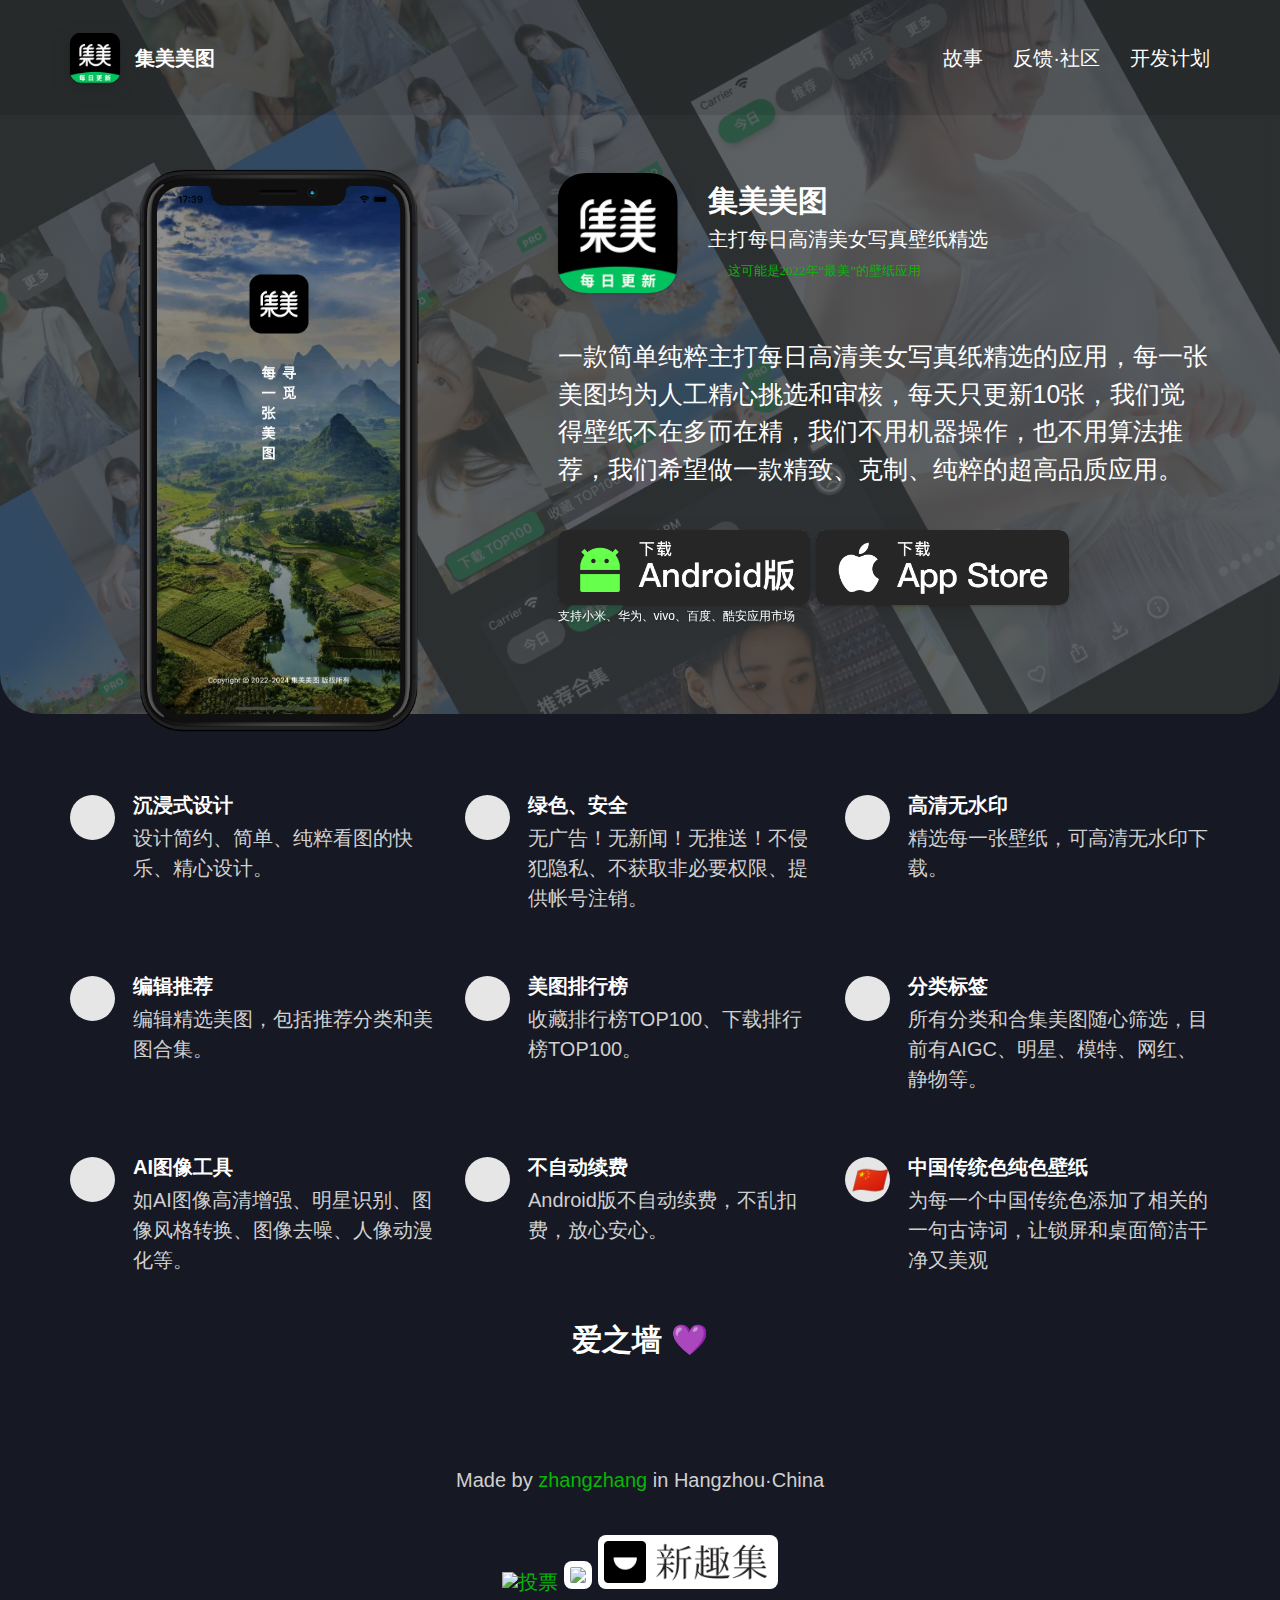
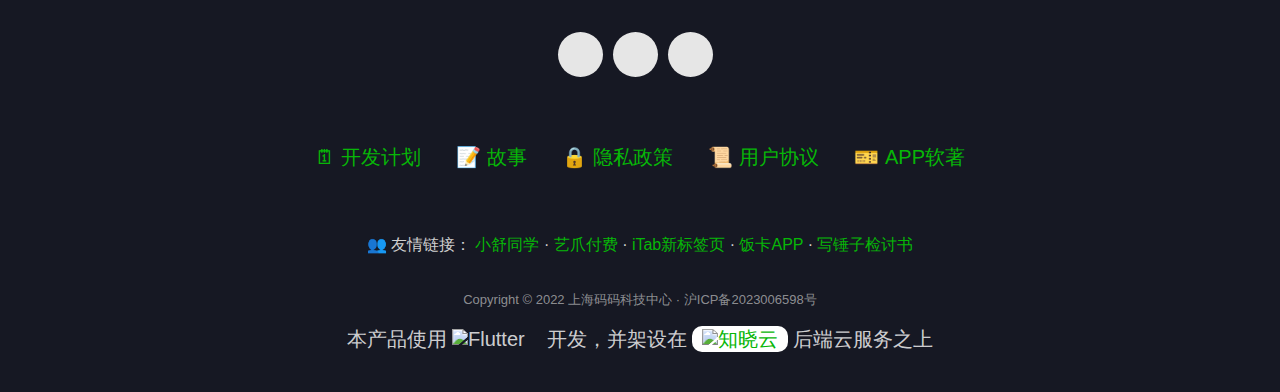
==== index.html @ 965b8135 "bugfix" ====
<!DOCTYPE html>
<!-- saved from url=(0055)https://emilbaehr.github.io/automatic-app-landing-page/ -->
<html
  lang="en-us"
  style="position: initial; margin-top: -20px"
>
  <head>
    <meta
      http-equiv="Content-Type"
      content="text/html; charset=UTF-8"
    />

    <meta http-equiv="x-ua-compatible" content="ie=edge" />
    <meta
      name="viewport"
      content="width=device-width, initial-scale=1.0"
    />
    <!--<base target="_blank">-->
    <base href="." target="_blank" />

    <title class="pageTitle">
      集美美图-每日高清美女写真壁纸精选
    </title>
    <meta
      name="description"
      content="一款简单纯粹的明星美女模特网红写真壁纸精选APP"
    />
    <meta
      name="keyword"
      content="明星，美女，模特，网红，写真，壁纸，美化，摄影，渣男壁纸，清纯美女，帅哥，短发美女，性感，美女桌面，养眼壁纸，足球宝贝"
    />
    <!-- 开放图谱协议 -->
    <meta
      property="og:title"
      content="集美美图-每日高清美女写真壁纸精选"
    />
    <meta
      property="og:description"
      content="一款简单纯粹的明星美女模特网红写真壁纸精选APP"
    />
    <meta property="og:type" content="website" />
    <meta
      property="og:url"
      content="https://jmmt.mmkj.tech"
    />
    <meta
      property="og:image"
      content="https://jmmt.mmkj.tech/files/og_image.png"
    />
    <meta property="og:image:width" content="1920" />
    <meta property="og:image:height" content="1080" />

    <link
      rel="shortcut icon"
      href="./files/512x512bb.png"
    />

    <!-- Smart App Banner -->

    <meta
      name="apple-itunes-app"
      content="app-id=1592148389"
    />

    <link rel="stylesheet" href="./files/main.css" />
    <link
      rel="stylesheet"
      href="//at.alicdn.com/t/font_3396777_35lb9rjs5zj.css"
    />
    <style type="text/css">
      .iconfont-wrapper {
        display: flex;
        align-items: center;
        justify-content: center;
        width: 45px;
        height: 45px;
        border-radius: 50%;
        background-color: #e6e6e6;
      }

      .iconfont-wrapper > i {
        color: #038b03;
        /* color: #1d63ea; */
        font-size: 28px;
      }

      .footerIcons > a {
        margin-right: 10px;
      }

      #feedback {
        color: rgba(255, 255, 255, 0.6);
        cursor: pointer;
      }

      #feedback:hover {
        color: rgba(255, 255, 255, 1);
      }

      .vote {
        display: flex;
        justify-content: space-between;
        align-items: center;
        background: rgba(255, 255, 255, 1);
        font-size: 14px;
        max-width: 250px;
        padding: 5px 10px;
        border-radius: 8px;
      }

      .vote-left {
        display: flex;
        justify-content: start;
        align-items: center;
      }

      .vote .name-tip {
        font-size: 12px;
        line-height: 18px;
        color: rgba(0, 0, 0, 0.6);
      }

      .vote .name-title {
        font-size: 16px;
        line-height: 20px;
        font-weight: 500;
      }

      .vote .img {
        width: 50px;
      }
    </style>
    <!-- <link
      rel="stylesheet"
      href="//cdn.jsdelivr.net/npm/alertifyjs@1.13.1/build/css/alertify.min.css" -->
    />
    <!-- Default theme -->
    <!-- <link
      rel="stylesheet"
      href="//cdn.jsdelivr.net/npm/alertifyjs@1.13.1/build/css/themes/default.min.css"
    /> -->
    <!-- 百度统计代码 -->
    <script>
      var _hmt = _hmt || [];
      (function () {
        var hm = document.createElement("script");
        hm.src =
          "https://hm.baidu.com/hm.js?7a198138ece4296e59ed5299c695a5b3";
        var s = document.getElementsByTagName("script")[0];
        s.parentNode.insertBefore(hm, s);
      })();
    </script>
  </head>

  <body>
    <div class="imageWrapper">
      <div class="headerBackground">
        <div class="container">
          <header>
            <div class="logo">
              <div class="appIconShadow">
                <svg width="0" height="0">
                  <defs>
                    <clippath id="shape">
                      <path
                        id="shape"
                        class="cls-1"
                        d="M6181.23,233.709v-1.792c0-.5-0.02-1-0.02-1.523a24.257,24.257,0,0,0-.28-3.3,11.207,11.207,0,0,0-1.04-3.132,10.683,10.683,0,0,0-1.95-2.679,10.384,10.384,0,0,0-2.68-1.943,10.806,10.806,0,0,0-3.13-1.038,19.588,19.588,0,0,0-3.3-.285c-0.5-.017-1-0.017-1.52-0.017h-22.39c-0.51,0-1.01.017-1.53,0.017a24.041,24.041,0,0,0-3.3.285,11.009,11.009,0,0,0-3.13,1.038,10.491,10.491,0,0,0-4.62,4.622,10.893,10.893,0,0,0-1.04,3.132,19.2,19.2,0,0,0-.28,3.3c-0.02.5-.02,1-0.02,1.523v22.392c0,0.5.02,1,.02,1.524a24.257,24.257,0,0,0,.28,3.3,10.9,10.9,0,0,0,1.04,3.132,10.491,10.491,0,0,0,4.62,4.622,11.04,11.04,0,0,0,3.13,1.038,19.891,19.891,0,0,0,3.3.285c0.51,0.017,1.01.017,1.53,0.017h22.39c0.5,0,1-.017,1.52-0.017a24.221,24.221,0,0,0,3.3-.285,10.836,10.836,0,0,0,3.13-1.038,10.408,10.408,0,0,0,2.68-1.943,10.683,10.683,0,0,0,1.95-2.679,11.217,11.217,0,0,0,1.04-3.132,20.257,20.257,0,0,0,.28-3.3c0.02-.5.02-1,0.02-1.524v-20.6h0Z"
                        transform="translate(-6131 -218)"
                      ></path>
                    </clippath>
                  </defs>
                </svg>

                <img
                  class="headerIcon"
                  src="./files/512x512bb.png"
                />

                <div class="divider"></div>
              </div>
              <p class="headerName">集美美图</p>
            </div>
            <nav class="scroll">
              <ul>
                <li>
                  <a
                    href="https://www.wolai.com/E2TKXAyDxKamSPbpUEW4C"
                    target="_blank"
                    >故事</a
                  >
                </li>

                <!-- <li id="feedback">
                  <span>反馈建议</span>
                </li> -->

                <li>
                  <a
                    href="https://support.qq.com/products/365057/"
                    target="_blank"
                    >反馈·社区</a
                  >
                </li>

                <li>
                  <a
                    href="https://vika.cn/share/shrT06b8JymT8nJp3XGlp/dst6F9LZKCn6ubfY0Y/viwkX1qtLJENU"
                    target="_blank"
                    >开发计划</a
                  >
                </li>
              </ul>
            </nav>
          </header>
          <div class="iphonePreview">
            <svg
              version="1.1"
              xmlns="http://www.w3.org/2000/svg"
              xmlns:xlink="http://www.w3.org/1999/xlink"
              viewBox="0 0 0 0"
              style="position: absolute"
            >
              <clippath
                id="screenMask"
                clipPathUnits="objectBoundingBox"
                transform="scale(0.00257, 0.00119)"
              >
                <path
                  d="M6490.24,1234.36H6216.28c-2.57,0-10.55-.07-12.07-0.07a87.524,87.524,0,0,1-12-1.03,40.051,40.051,0,0,1-11.4-3.79,38.315,38.315,0,0,1-16.82-16.84,39.948,39.948,0,0,1-3.78-11.42,72.257,72.257,0,0,1-1.04-12.02c-0.06-1.83-.06-5.56-0.06-5.56V452.125h0s0.06-11.391.06-12.086a87.9,87.9,0,0,1,1.04-12.025,39.843,39.843,0,0,1,3.78-11.413,38.283,38.283,0,0,1,16.82-16.847,39.762,39.762,0,0,1,11.4-3.785,71.909,71.909,0,0,1,12-1.037c16.99-.567,36.32-0.061,34.51-0.061,5.02,0,6.5,3.439,6.63,6.962a35.611,35.611,0,0,0,1.2,8.156,21.326,21.326,0,0,0,19.18,15.592c2.28,0.192,6.78.355,6.78,0.355H6433.7s4.5-.059,6.79-0.251a21.348,21.348,0,0,0,19.18-15.591,35.582,35.582,0,0,0,1.19-8.154c0.13-3.523,1.61-6.962,6.64-6.962-1.81,0,17.52-.5,34.5.061a71.923,71.923,0,0,1,12.01,1.038,39.832,39.832,0,0,1,11.4,3.784,38.283,38.283,0,0,1,16.82,16.844,40.153,40.153,0,0,1,3.78,11.413,87.844,87.844,0,0,1,1.03,12.023c0,0.695.06,12.084,0.06,12.084h0V1183.64s0,3.72-.06,5.55a72.366,72.366,0,0,1-1.03,12.03,40.2,40.2,0,0,1-3.78,11.41,38.315,38.315,0,0,1-16.82,16.84,40.155,40.155,0,0,1-11.4,3.79,87.669,87.669,0,0,1-12.01,1.03c-1.52,0-9.5.07-12.07,0.07"
                  transform="translate(-6159.12 -394.656)"
                ></path>
              </clippath>
            </svg>

            <div class="videoContainer hidden">
              <video
                class="screenvideo"
                autoplay="autoplay"
                controls="controls"
              ></video>
            </div>

            <img
              class="iphoneScreen"
              src="./files/yourscreenshot0.png"
              alt=""
            />

            <!-- <script src="./files/jquery.min.js"></script> -->
            <script>
              var node =
                document.querySelector(".iphoneScreen");
              var index = 0;
              (function () {
                // node.setAttribute(
                //   "src",
                //   "./files/yourscreenshot0.png"
                // );
                setInterval(function () {
                  if (index == 7) {
                    index = 0;
                  } else {
                    index++;
                  }
                  node.setAttribute(
                    "src",
                    "./files/yourscreenshot" +
                      index +
                      ".png"
                  );
                }, 2500);
              })();
            </script>
          </div>
          <div class="appInfo">
            <div class="appIconShadow">
              <svg width="0" height="0">
                <defs>
                  <clippath id="shape120">
                    <path
                      id="shape"
                      class="cls-1"
                      d="M6821,495.533v-4.281c0-1.2-.04-2.4-0.04-3.642a57.7,57.7,0,0,0-.68-7.882,26.144,26.144,0,0,0-2.48-7.483,25.115,25.115,0,0,0-11.04-11.044,26.118,26.118,0,0,0-7.49-2.481,47.28,47.28,0,0,0-7.88-.68c-1.2-.04-2.4-0.04-3.64-0.04h-53.5c-1.2,0-2.4.04-3.64,0.04a57.813,57.813,0,0,0-7.88.68,26.323,26.323,0,0,0-7.49,2.481,25.115,25.115,0,0,0-11.04,11.044,26.144,26.144,0,0,0-2.48,7.483,47.313,47.313,0,0,0-.68,7.882c-0.04,1.2-.04,2.4-0.04,3.642v53.5c0,1.2.04,2.4,0.04,3.641a57.7,57.7,0,0,0,.68,7.883,26.137,26.137,0,0,0,2.48,7.482,25.115,25.115,0,0,0,11.04,11.044,26.261,26.261,0,0,0,7.49,2.481,47.28,47.28,0,0,0,7.88.68c1.2,0.04,2.4.04,3.64,0.04h53.5c1.2,0,2.4-.04,3.64-0.04a57.654,57.654,0,0,0,7.88-.68,26.057,26.057,0,0,0,7.49-2.481,25.115,25.115,0,0,0,11.04-11.044,26.137,26.137,0,0,0,2.48-7.482,47.316,47.316,0,0,0,.68-7.883c0.04-1.2.04-2.4,0.04-3.641V495.533h0Z"
                      transform="translate(-6701 -458)"
                      filter="url(#f1)"
                    ></path>
                  </clippath>
                </defs>
              </svg>
              <img
                class="appIconLarge"
                src="./files/512x512bb.png"
              />
            </div>
            <div class="appNamePriceContainer">
              <h1 class="appName">集美美图</h1>
              <h2 class="appPrice">
                主打每日高清美女写真壁纸精选
              </h2>
              <h3
                class="appPrice"
                style="
                  font-size: 1.3rem;
                  font-family: initial;
                  font-weight: 500;
                  background-image: url(https://static.zhihu.com/heifetz/assets/apple-touch-icon-60.8f6c52aa.png);
                  background-repeat: no-repeat;
                  background-size: contain;
                  padding-left: 2rem;
                  line-height: 18px;
                "
              >
                <a
                  href="https://zhuanlan.zhihu.com/p/563071136"
                  target="_blank"
                  >这可能是2022年“最美”的壁纸应用</a
                >
              </h3>
            </div>
            <div class="appDescriptionContainer">
              <p class="appDescription">
                一款简单纯粹主打每日高清美女写真纸精选的应用，每一张美图均为人工精心挑选和审核，每天只更新10张，我们觉得壁纸不在多而在精，我们不用机器操作，也不用算法推荐，我们希望做一款精致、克制、纯粹的超高品质应用。
              </p>
            </div>
            <div class="downloadButtonsContainer">
              <a
                class="appStoreLink"
                href="https://www.pgyer.com/jimei-android"
                ><img
                  class="appStore"
                  src="./files/android.png"
              /></a>

              <a
                class="appStoreLink"
                href="https://apps.apple.com/cn/app/id1592148389"
                ><img
                  class="appStore"
                  src="./files/appstore.png"
              /></a>

              <div class="other-appstore-text">
                支持小米、华为、vivo、百度、酷安应用市场
              </div>

              <!-- <div class="vote">
                <div class="vote-left">
                  <img
                    class="img"
                    src="https://creatorsdaily.com/apple-icon-152x152.png"
                    alt="creatorsdaily.com"
                  />
                  <div class="name">
                    <div class="name-tip">
                      为『集美美图』投票
                    </div>
                    <div class="name-title">集美美图</div>
                  </div>
                </div>
                <div class="vote-right">89</div>
              </div> -->
            </div>
          </div>
          <div class="features">
            <div class="feature">
              <div>
                <span class="iconfont-wrapper">
                  <i class="iconfont icon-islider"></i>
                </span>
              </div>
              <div class="featureText">
                <h3>沉浸式设计</h3>
                <p>
                  设计简约、简单、纯粹看图的快乐、精心设计。
                </p>
              </div>
            </div>

            <div class="feature">
              <div>
                <span class="iconfont-wrapper">
                  <i class="iconfont icon-anquan"></i>
                </span>
              </div>
              <div class="featureText">
                <h3>绿色、安全</h3>
                <p>
                  无广告！无新闻！无推送！不侵犯隐私、不获取非必要权限、提供帐号注销。
                </p>
              </div>
            </div>

            <div class="feature">
              <div>
                <span class="iconfont-wrapper">
                  <i
                    class="iconfont icon-shouzhi"
                    style="font-size: 29px"
                  ></i>
                </span>
              </div>
              <div class="featureText">
                <h3>高清无水印</h3>
                <p>精选每一张壁纸，可高清无水印下载。</p>
              </div>
            </div>

            <div class="feature">
              <div>
                <span class="iconfont-wrapper">
                  <i class="iconfont icon-tuijian"></i>
                </span>
              </div>
              <div class="featureText">
                <h3>编辑推荐</h3>
                <p>
                  编辑精选美图，包括推荐分类和美图合集。
                </p>
              </div>
            </div>

            <div class="feature">
              <div>
                <span class="iconfont-wrapper">
                  <i
                    class="iconfont icon-paihangbang"
                    style="font-size: 20px"
                  ></i>
                </span>
              </div>
              <div class="featureText">
                <h3>美图排行榜</h3>
                <p>收藏排行榜TOP100、下载排行榜TOP100。</p>
              </div>
            </div>

            <div class="feature">
              <div>
                <span class="iconfont-wrapper">
                  <i class="iconfont icon-biaoqian"></i>
                </span>
              </div>
              <div class="featureText">
                <h3>分类标签</h3>
                <p>
                  所有分类和合集美图随心筛选，目前有AIGC、明星、模特、网红、静物等。
                </p>
              </div>
            </div>

            <div class="feature">
              <div>
                <span class="iconfont-wrapper">
                  <i
                    class="iconfont icon-tuxiangzengqiang"
                    style="font-size: 26px"
                  ></i>
                </span>
              </div>
              <div class="featureText">
                <h3>AI图像工具</h3>
                <p>
                  如AI图像高清增强、明星识别、图像风格转换、图像去噪、人像动漫化等。
                </p>
              </div>
            </div>

            <div class="feature">
              <div>
                <span class="iconfont-wrapper">
                  <i class="iconfont icon-anquan1"></i>
                </span>
              </div>
              <div class="featureText">
                <h3>不自动续费</h3>
                <p>
                  Android版不自动续费，不乱扣费，放心安心。
                </p>
              </div>
            </div>

            <div class="feature">
              <div>
                <span class="iconfont-wrapper">
                  <i style="font-size: 26px">🇨🇳</i>
                </span>
              </div>
              <div class="featureText">
                <h3>中国传统色纯色壁纸</h3>
                <p>
                  为每一个中国传统色添加了相关的一句古诗词，让锁屏和桌面简洁干净又美观
                </p>
              </div>
            </div>
          </div>

          <footer>
            <div style="text-align: center">
              <div
                style="
                  margin-top: 50px;
                  margin-bottom: 50px;
                "
              >
                <h2 style="color: white; font-size: 3rem">
                  爱之墙 💜
                </h2>
                <!-- <a href="https://senja.io/p/-/r/rC9guN" target="_blank" style="font-size: 14px;line-height: 20px;">🤝我要评价</a> -->
              </div>
              <div id="senjia-pc">
                <div
                  class="senja-frame-embed"
                  data-id="6d8f40df-a8c4-439a-912c-c93b745a7b1c"
                ></div>
                <script
                  defer
                  type="text/javascript"
                  src="https://widget.senja.io/embed/frame.js"
                ></script>
              </div>
            </div>

            <p class="footerText">
              Made by
              <a href="https://mo.run/zhangzhang/"
                >zhangzhang</a
              >
              in Hangzhou·China
            </p>

            <div
              class="vote-container"
              style="
                margin-bottom: 40px;
                text-align: center;
              "
            >
              <a
                href="https://creatorsdaily.com/61709ecb-11c3-4cb7-b9e3-298244ee6333"
                target="_blank"
                style="display: inline-block"
              >
                <img
                  alt="投票"
                  src="https://creatorsdaily.com/api/61709ecb-11c3-4cb7-b9e3-298244ee6333/vote.svg?theme=light"
                />
              </a>
              <a
                href="https://xquan.net/@zhangzhang/jmmt"
                target="_blank"
                style="display: inline-block"
              >
                <img
                  src="https://xquan.net/logo.png"
                  style="
                    width: 200px;
                    background: #fff;
                    padding: 6px;
                    border-radius: 8px;
                  "
                />
              </a>
              <a
                href="https://xinquji.com/posts/99792"
                target="_blank"
                style="display: inline-block"
              >
                <img
                  src="[data-uri]"
                  style="
                    width: 180px;
                    background: #fff;
                    border-radius: 8px;
                    padding: 6px;
                  "
                />
              </a>
            </div>

            <div class="footerIcons">
              <a href="https://weibo.com/u/1748672591">
                <span class="iconfont-wrapper">
                  <i
                    class="iconfont icon-weibo"
                    style="color: #e74545"
                  ></i>
                </span>
              </a>

              <a href="https://twitter.com/container202">
                <span class="fa-stack fa-1x">
                  <span class="iconfont-wrapper">
                    <i
                      class="iconfont icon-twitter"
                      style="color: rgb(29, 155, 240)"
                    ></i>
                  </span>
                </span>
              </a>

              <a href="mailto:dunizb@foxmail.com">
                <span class="fa-stack fa-1x">
                  <span class="iconfont-wrapper">
                    <i
                      class="iconfont icon-email"
                      style="color: #666"
                    ></i>
                  </span>
                </span>
              </a>
            </div>

            <div class="footerLinks">
              <!-- <a
                href="https://support.qq.com/product/365057"
                target="_blank"
                >💬 反馈建议·社区</a
              > -->
              <a
                href="https://vika.cn/share/shrT06b8JymT8nJp3XGlp/dst6F9LZKCn6ubfY0Y/viwkX1qtLJENU"
                target="_blank"
                >🗓 开发计划</a
              >
              <a
                href="https://www.wolai.com/E2TKXAyDxKamSPbpUEW4C"
                target="_blank"
                >📝 故事</a
              >
              <a href="PrivacyPolicy.html" target="_self"
                >🔒 隐私政策</a
              >
              <a href="UserAgreement.html" target="_self"
                >📜 用户协议</a
              >
              <a href="receipt.html" target="_self"
                >🎫 APP软著</a
              >
            </div>

            <div
              class="friendly-link"
              style="
                width: 100%;
                text-align: center;
                margin-bottom: 20px;
                font-size: 16px;
                color: #d0d0d0;
              "
            >
              <span>👥 友情链接：</span>
              <a
                href="https://xiaoshu.app"
                target="_blank"
                title="小舒同学使用你的收藏夹生成新标签页，让新标签页更加简单高效，也让收藏夹变得更好"
                >小舒同学</a
              >
              ·
              <a
                href="https://www.ezfuns.com/"
                target="_blank"
                title="为网站App提供会员、订阅、内购付费功能"
                >艺爪付费</a
              >
              ·
              <a
                href="https://itab.link/"
                target="_blank"
                title="一个让你不受广告干扰的个性化卡片式起始页插件"
                >iTab新标签页</a
              >
              ·
              <a
                href="https://fanka.fuhaojianshen.com/?from=jmmt"
                target="_blank"
                title="吃饭打卡，培养健康饮食习惯"
                >饭卡APP</a
              >
              ·
              <a
                href="http://app.egg404.com/?from=jmmt"
                target="_blank"
                title=""
                >写锤子检讨书</a
              >
            </div>
            <div
              style="
                width: 100%;
                text-align: center;
                margin-bottom: 20px;
                margin-top: 20px;
                font-size: 13px;
                color: #d0d0d0a6;
              "
            >
              Copyright © 2022 上海码码科技中心 ·
              <a
                href="https://beian.miit.gov.cn/"
                target="_blank"
                style="color: #d0d0d0a6"
                >沪ICP备2023006598号</a
              >
            </div>

            <div
              style="
                color: rgba(255, 255, 255, 0.799);
                display: flex;
                align-items: center;
                margin-bottom: 20px;
                flex-wrap: wrap;
              "
            >
              本产品使用
              <img
                src="https://files.flutter-io.cn/flutter-cn/landing/ec64036b4eacc9f3fd73.svg"
                alt="Flutter"
                style="
                  width: 100px;
                  padding: 0px 5px 0px 5px;
                "
              />
              开发，并架设在
              <a
                href="https://cloud.minapp.com/?ref=1oY7fIvTgZnh"
                target="_blank"
                style="
                  background: white;
                  padding: 3px 10px 3px 10px;
                  border-radius: 10px;
                  margin: 0 5px;
                "
              >
                <img
                  style="width: 100px"
                  src="https://mcache.ifanr.cn/static/hydrogen-landing-v2/dist/img/gradient_logo_zh.svg"
                  alt="知晓云"
                />
              </a>
              后端云服务之上
            </div>
          </footer>
        </div>
      </div>
    </div>
    <script src="//cdn.jsdelivr.net/npm/alertifyjs@1.13.1/build/alertify.min.js"></script>
    <script>
      window.onload = function () {
        alertify.defaults.theme.ok = "知道了";
        document.querySelector("#feedback").onclick =
          function () {
            alertify.alert(
              "反馈建议",
              "<img src='./wechat-qiye.jpeg' style='width: 100%;' /><div style='text-align:center;font-size: 16px;'>添加开发者微信，注明反馈建议</div>"
            );
          };
      };
    </script>
  </body>
</html>
---- files/main.css ----
html {
  font-size: 62.5%;
  font-family: -apple-system, BlinkMacSystemFont, "Segoe UI",
    Roboto, Helvetica, Arial, sans-serif,
    "Apple Color Emoji", "Segoe UI Emoji", "Segoe UI Symbol";
  line-height: 1;
}
body {
  font-size: 2rem;
  -webkit-font-smoothing: antialiased;
  -moz-osx-font-smoothing: grayscale;
  background-color: #161823;
}
.subPageBody {
  background-color: #fff;
}
h1 {
  font-size: 3rem;
}
h2 {
  font-size: 2rem;
}
h3 {
  font-size: 2rem;
}
a:link,
/* a:hover, */
a:visited,
a:active {
  color: #07b607;
  /* color: #1d63ea; */
  text-decoration: none;
}
a:hover {
  color: #05ff05;
}
*,
*::before,
*::after {
  -webkit-box-sizing: border-box;
  -moz-box-sizing: border-box;
  box-sizing: border-box;
  margin: 0;
  padding: 0;
}
.imageWrapper {
  height: 714px;
  background: linear-gradient(
      rgba(54, 59, 61, 0.8),
      rgba(54, 59, 61, 0.8)
    ),
    url("headerimage.jpeg");
  background-repeat: no-repeat;
  background-size: cover;
  background-position: top;
  border-radius: 0px 0px 40px 40px;
}
.headerBackground {
  height: 115px;
  background-color: rgba(0, 0, 0, 0.1);
}

.subPageHeaderBackground {
  background-color: #fff;
}
.container {
  display: grid;
  margin: auto;
  max-width: 1170px;
  padding-left: 15px;
  padding-right: 15px;
  grid-template-columns: repeat(12, 1fr);
  grid-template-rows: 115px 876px auto auto;
  grid-column-gap: 30px;
  grid-template-areas: "h h h h h h h h h h h h" "p p p p p i i i i i i i" "c c c c c c c c c c c c" "f f f f f f f f f f f f";
}
.subPageContainer {
  grid-template-rows: 115px auto auto auto;
  background-color: #fff;
}
.page {
  margin-top: 30px;
  margin-bottom: 70px;
  grid-column: 3/11;
}
header {
  grid-area: h;
  display: flex;
  margin-right: -15px;
}
.logo {
  display: flex;
  justify-content: flex-start;
  align-items: center;
  height: 115px;
  margin-right: 30px;
}
.logo > p {
  color: #fff;
  white-space: nowrap;
  display: flex;
  font-weight: bold;
  margin-left: 15px;
}
.headerIcon {
  width: 50px;
  height: 50px;
  -webkit-clip-path: url(#shape);
  clip-path: url(#shape);
}
.scroll {
  display: flex;
  width: 100%;
  align-items: center;
  justify-content: flex-end;
  height: 115px;
  white-space: nowrap;
  overflow-x: auto;
  overflow-y: hidden;
  -webkit-overflow-scrolling: touch;
  -ms-overflow-style: -ms-autohiding-scrollbar;
}
.scroll::-webkit-scrollbar {
  display: none;
}
nav > ul {
  color: #fff;
  display: flex;
  list-style-type: none;
}
nav > ul li {
  padding-left: 30px;
}
nav > ul li:first-child {
  padding-left: 0px;
  padding-left: 15px;
}
nav > ul li:last-child {
  padding-right: 15px;
}
nav > ul li a:link,
nav > ul li a:visited {
  text-decoration: none;
  color: rgba(255, 255, 255, 1);
}
nav > ul li a:hover,
nav > ul li a:active {
  text-decoration: none;
  color: #fff;
}
.subPageHeaderBackground .logo > p {
  color: #000;
}
.subPageHeaderBackground nav > ul li a:link,
.subPageHeaderBackground nav > ul li a:visited {
  color: rgba(0, 0, 0, 0.6);
}
.subPageHeaderBackground nav > ul li a:hover,
.subPageHeaderBackground nav > ul li a:active {
  color: #000;
}
.appInfo {
  grid-area: i;
  display: flex;
  flex-wrap: wrap;
  padding-top: 58px;
  align-content: flex-start;
}
.appIconShadow {
  display: flex;
  filter: drop-shadow(0px 5px 10px rgba(0, 0, 0, 0.1))
    drop-shadow(0px 1px 1px rgba(0, 0, 0, 0.2));
}
.appIconLarge {
  width: 120px;
  height: 120px;
  -webkit-clip-path: url(#shape120);
  clip-path: url(#shape120);
}
.appNamePriceContainer {
  display: flex;
  flex: 0 1 auto;
  flex-direction: column;
  align-items: start;
  justify-content: center;
  margin-left: 30px;
}
.appName {
  color: #fff;
}
.appPrice {
  color: #fff;
  font-weight: normal;
  margin-top: 13px;
}
.appDescriptionContainer {
  font-size: 2.5rem;
  font-weight: normal;
  width: 100%;
  align-items: flex-start;
  margin-top: 45px;
  flex: 0 1 auto;
  line-height: 1.5;
}
.appDescription {
  color: #fff;
}
.downloadButtonsContainer {
  display: inline-block;
  margin-top: 42px;
  filter: drop-shadow(0px 5px 10px rgba(0, 0, 0, 0.1))
    drop-shadow(0px 1px 1px rgba(0, 0, 0, 0.2));
}
.playStore {
  height: 75px;
  margin-right: 24px;
}
.other-appstore-text {
  color: #fff;
  font-size: 12px;
  line-height: 16px;
  text-align: left;
}

/* <= 大屏手机 */
@media only screen and (max-width: 528px) {
  .playStore {
    margin-right: 0px;
    margin-bottom: 24px;
  }
}

.appStore {
  height: 75px;
  border-radius: 10px;
}
.iphonePreview {
  grid-area: p;
  background-image: url("black.png");
  background-size: 400px auto;
  background-repeat: no-repeat;
  margin-top: -90px;
  transform: scale(0.7);
}
.iphoneScreen {
  width: 349px;
  -webkit-clip-path: url(#screenMask);
  clip-path: url(#screenMask);
  margin-left: 26px;
  margin-top: 23px;
}
.videoContainer {
  width: 349px;
  height: 755px;
  -webkit-clip-path: url(#screenMask);
  clip-path: url(#screenMask);
  margin-left: 26px;
  margin-top: 23px;
}
.videoContainer > video {
  width: 349px;
  height: 755px;
}

/* <=笔记本电脑 */
@media only screen and (max-width: 1070px) {
  .iphonePreview {
    background-size: 370px auto;
  }
  .iphoneScreen {
    width: 322px;
    margin-left: 24px;
    margin-top: 22px;
  }
  .videoContainer {
    width: 322px;
    height: 698px;
    margin-left: 24px;
    margin-top: 22px;
  }
  .videoContainer > video {
    width: 322px;
    height: 698px;
  }
}

.features {
  grid-area: c;
  display: flex;
  flex: 0 1 auto;
  align-content: flex-start;
  justify-content: flex-start;
  flex-grow: 1;
  flex-wrap: wrap;
  margin-top: -196px;
}
.feature {
  display: flex;
  padding-top: 63px;
  padding-left: 15px;
  padding-right: 15px;
  width: calc(100% / 3);
}
.feature:nth-child(-n + 3) {
  padding-top: 0px;
}
.feature:nth-child(3n) {
  padding-right: 0px;
}
.feature:nth-child(3n + 1) {
  padding-left: 0px;
}

/* <=手机 */
@media only screen and (max-width: 375px) {
  .senja-frame-embed {
    width: 375px;
  }
  .features {
    flex-grow: 1;
    flex-direction: row;
    flex-wrap: wrap;
    margin-top: 11px;
  }
  .feature {
    display: flex;
    padding-top: 41px;
    padding-left: 0px;
    padding-right: 0px;
    width: 100%;
  }
  .feature:nth-child(-n + 3) {
    padding-top: 41px;
  }
  .feature:nth-child(1) {
    padding-top: 0px;
  }
  .feature:nth-child(3n) {
    padding-right: 0px;
  }
  .feature:nth-child(3n + 1) {
    padding-left: 0px;
  }
  .other-appstore-text {
    text-align: center;
  }
}

.iconBack {
  color: #e6e6e6;
}
.iconTop {
  color: #1d63ea;
}
.socialIconBack {
  color: #e6e6e6;
}
.socialIconTop {
  color: #d0d0d0;
  /* color: #666; */
}
.featureText {
  margin-left: 18px;
}
.featureText > h3 {
  color: #fff;
}
.featureText > p {
  color: #d0d0d0;
  /* color: #666; */
  margin-top: 8px;
  line-height: 1.5;
}

footer {
  grid-area: f;
  display: flex;
  flex-wrap: wrap;
  justify-content: center;
}
.footerText {
  color: #d0d0d0;
  /* color: #666; */
  display: block;
  line-height: 1.5;
  width: 100%;
  text-align: center;
  padding-top: 60px;
  padding-bottom: 40px;
}
.footerIcons {
  padding-bottom: 70px;
  display: flex;
  flex: 0 0 100%;
  justify-content: center;
}
.footerLinks {
  text-align: center;
  padding-bottom: 70px;
}
.footerLinks a {
  margin-right: 30px;
}
.footerLinks a:last-child {
  margin-right: 0px;
}

.hidden {
  display: none;
}
@font-face {
  font-family: octicons-link;
  src: url([data-uri])
    format("woff");
}
.markdown-body .octicon {
  display: inline-block;
  fill: currentColor;
  vertical-align: text-bottom;
}
.markdown-body .anchor {
  float: left;
  line-height: 1;
  margin-left: -20px;
  padding-right: 4px;
}
.markdown-body .anchor:focus {
  outline: none;
}
.markdown-body h1 .octicon-link,
.markdown-body h2 .octicon-link,
.markdown-body h3 .octicon-link,
.markdown-body h4 .octicon-link,
.markdown-body h5 .octicon-link,
.markdown-body h6 .octicon-link {
  color: #000;
  vertical-align: middle;
  visibility: hidden;
}
.markdown-body h1,
.markdown-body h2,
.markdown-body h3,
.markdown-body h4,
.markdown-body h5,
.markdown-body h6 {
  color: #000;
}
.markdown-body h1:hover .anchor,
.markdown-body h2:hover .anchor,
.markdown-body h3:hover .anchor,
.markdown-body h4:hover .anchor,
.markdown-body h5:hover .anchor,
.markdown-body h6:hover .anchor {
  text-decoration: none;
}
.markdown-body h1:hover .anchor .octicon-link,
.markdown-body h2:hover .anchor .octicon-link,
.markdown-body h3:hover .anchor .octicon-link,
.markdown-body h4:hover .anchor .octicon-link,
.markdown-body h5:hover .anchor .octicon-link,
.markdown-body h6:hover .anchor .octicon-link {
  visibility: visible;
}
.markdown-body {
  -ms-text-size-adjust: 100%;
  -webkit-text-size-adjust: 100%;
  color: rgba(0, 0, 0, 0.8);
  line-height: 1.5;
  font-family: -apple-system, BlinkMacSystemFont, "Segoe UI",
    Roboto, Helvetica, Arial, sans-serif,
    "Apple Color Emoji", "Segoe UI Emoji", "Segoe UI Symbol";
  font-size: 16px;
  line-height: 1.5;
  word-wrap: break-word;
}
.markdown-body .pl-c {
  color: #6a737d;
}
.markdown-body .pl-c1,
.markdown-body .pl-s .pl-v {
  color: #005cc5;
}
.markdown-body .pl-e,
.markdown-body .pl-en {
  color: #6f42c1;
}
.markdown-body .pl-s .pl-s1,
.markdown-body .pl-smi {
  color: #24292e;
}
.markdown-body .pl-ent {
  color: #22863a;
}
.markdown-body .pl-k {
  color: #d73a49;
}
.markdown-body .pl-pds,
.markdown-body .pl-s,
.markdown-body .pl-s .pl-pse .pl-s1,
.markdown-body .pl-sr,
.markdown-body .pl-sr .pl-cce,
.markdown-body .pl-sr .pl-sra,
.markdown-body .pl-sr .pl-sre {
  color: #032f62;
}
.markdown-body .pl-smw,
.markdown-body .pl-v {
  color: #e36209;
}
.markdown-body .pl-bu {
  color: #b31d28;
}
.markdown-body .pl-ii {
  background-color: #b31d28;
  color: #fafbfc;
}
.markdown-body .pl-c2 {
  background-color: #d73a49;
  color: #fafbfc;
}
.markdown-body .pl-c2:before {
  content: "^M";
}
.markdown-body .pl-sr .pl-cce {
  color: #22863a;
  font-weight: 700;
}
.markdown-body .pl-ml {
  color: #735c0f;
}
.markdown-body .pl-mh,
.markdown-body .pl-mh .pl-en,
.markdown-body .pl-ms {
  color: #005cc5;
  font-weight: 700;
}
.markdown-body .pl-mi {
  color: #24292e;
  font-style: italic;
}
.markdown-body .pl-mb {
  color: #24292e;
  font-weight: 700;
}
.markdown-body .pl-md {
  background-color: #ffeef0;
  color: #b31d28;
}
.markdown-body .pl-mi1 {
  background-color: #f0fff4;
  color: #22863a;
}
.markdown-body .pl-mc {
  background-color: #ffebda;
  color: #e36209;
}
.markdown-body .pl-mi2 {
  background-color: #005cc5;
  color: #f6f8fa;
}
.markdown-body .pl-mdr {
  color: #6f42c1;
  font-weight: 700;
}
.markdown-body .pl-ba {
  color: #586069;
}
.markdown-body .pl-sg {
  color: #959da5;
}
.markdown-body .pl-corl {
  color: #032f62;
  text-decoration: underline;
}
.markdown-body details {
  display: block;
}
.markdown-body summary {
  display: list-item;
}
.markdown-body a {
  background-color: transparent;
}
.markdown-body a:active,
.markdown-body a:hover {
  outline-width: 0;
}
.markdown-body strong {
  font-weight: inherit;
  font-weight: bolder;
}
.markdown-body h1 {
  font-size: 2em;
  margin: 0.67em 0;
}
.markdown-body img {
  border-style: none;
}
.markdown-body code,
.markdown-body kbd,
.markdown-body pre {
  font-family: monospace, monospace;
  font-size: 1em;
}
.markdown-body hr {
  box-sizing: content-box;
  height: 0;
  overflow: visible;
}
.markdown-body input {
  font: inherit;
  margin: 0;
}
.markdown-body input {
  overflow: visible;
}
.markdown-body [type="checkbox"] {
  box-sizing: border-box;
  padding: 0;
}
.markdown-body * {
  box-sizing: border-box;
}
.markdown-body input {
  font-family: inherit;
  font-size: inherit;
  line-height: inherit;
}
.markdown-body a {
  color: #1d63ea;
  text-decoration: none;
}
.markdown-body a:hover {
  text-decoration: underline;
}
.markdown-body strong {
  font-weight: 600;
}
.markdown-body hr {
  background: transparent;
  border: 0;
  border-bottom: 1px solid #dfe2e5;
  height: 0;
  margin: 15px 0;
  overflow: hidden;
}
.markdown-body hr:before {
  content: "";
  display: table;
}
.markdown-body hr:after {
  clear: both;
  content: "";
  display: table;
}
.markdown-body table {
  border-collapse: collapse;
  border-spacing: 0;
}
.markdown-body td,
.markdown-body th {
  padding: 0;
}
.markdown-body details summary {
  cursor: pointer;
}
.markdown-body h1,
.markdown-body h2,
.markdown-body h3,
.markdown-body h4,
.markdown-body h5,
.markdown-body h6 {
  margin-bottom: 0;
  margin-top: 0;
}
.markdown-body h1 {
  font-size: 32px;
}
.markdown-body h1,
.markdown-body h2 {
  font-weight: 600;
}
.markdown-body h2 {
  font-size: 24px;
}
.markdown-body h3 {
  font-size: 20px;
}
.markdown-body h3,
.markdown-body h4 {
  font-weight: 600;
}
.markdown-body h4 {
  font-size: 16px;
}
.markdown-body h5 {
  font-size: 14px;
}
.markdown-body h5,
.markdown-body h6 {
  font-weight: 600;
}
.markdown-body h6 {
  font-size: 12px;
}
.markdown-body p {
  margin-bottom: 10px;
  margin-top: 0;
}
.markdown-body blockquote {
  margin: 0;
}
.markdown-body ol,
.markdown-body ul {
  margin-bottom: 0;
  margin-top: 0;
  padding-left: 0;
}
.markdown-body ol ol,
.markdown-body ul ol {
  list-style-type: lower-roman;
}
.markdown-body ol ol ol,
.markdown-body ol ul ol,
.markdown-body ul ol ol,
.markdown-body ul ul ol {
  list-style-type: lower-alpha;
}
.markdown-body dd {
  margin-left: 0;
}
.markdown-body code,
.markdown-body pre {
  font-family: SFMono-Regular, Consolas, Liberation Mono,
    Menlo, Courier, monospace;
  font-size: 12px;
}
.markdown-body pre {
  margin-bottom: 0;
  margin-top: 0;
}
.markdown-body input::-webkit-inner-spin-button,
.markdown-body input::-webkit-outer-spin-button {
  -webkit-appearance: none;
  appearance: none;
  margin: 0;
}
.markdown-body .border {
  border: 1px solid #e1e4e8 !important;
}
.markdown-body .border-0 {
  border: 0 !important;
}
.markdown-body .border-bottom {
  border-bottom: 1px solid #e1e4e8 !important;
}
.markdown-body .rounded-1 {
  border-radius: 3px !important;
}
.markdown-body .bg-white {
  background-color: #fff !important;
}
.markdown-body .bg-gray-light {
  background-color: #fafbfc !important;
}
.markdown-body .text-gray-light {
  color: #6a737d !important;
}
.markdown-body .mb-0 {
  margin-bottom: 0 !important;
}
.markdown-body .my-2 {
  margin-bottom: 8px !important;
  margin-top: 8px !important;
}
.markdown-body .pl-0 {
  padding-left: 0 !important;
}
.markdown-body .py-0 {
  padding-bottom: 0 !important;
  padding-top: 0 !important;
}
.markdown-body .pl-1 {
  padding-left: 4px !important;
}
.markdown-body .pl-2 {
  padding-left: 8px !important;
}
.markdown-body .py-2 {
  padding-bottom: 8px !important;
  padding-top: 8px !important;
}
.markdown-body .pl-3,
.markdown-body .px-3 {
  padding-left: 16px !important;
}
.markdown-body .px-3 {
  padding-right: 16px !important;
}
.markdown-body .pl-4 {
  padding-left: 24px !important;
}
.markdown-body .pl-5 {
  padding-left: 32px !important;
}
.markdown-body .pl-6 {
  padding-left: 40px !important;
}
.markdown-body .f6 {
  font-size: 12px !important;
}
.markdown-body .lh-condensed {
  line-height: 1.25 !important;
}
.markdown-body .text-bold {
  font-weight: 600 !important;
}
.markdown-body:before {
  content: "";
  display: table;
}
.markdown-body:after {
  clear: both;
  content: "";
  display: table;
}
.markdown-body > :first-child {
  margin-top: 0 !important;
}
.markdown-body > :last-child {
  margin-bottom: 0 !important;
}
.markdown-body a:not([href]) {
  color: inherit;
  text-decoration: none;
}
.markdown-body blockquote,
.markdown-body dl,
.markdown-body ol,
.markdown-body p,
.markdown-body pre,
.markdown-body table,
.markdown-body ul {
  margin-bottom: 16px;
  margin-top: 0;
}
.markdown-body hr {
  background-color: #e1e4e8;
  border: 0;
  height: 0.25em;
  margin: 24px 0;
  padding: 0;
}
.markdown-body blockquote {
  border-left: 0.25em solid #dfe2e5;
  color: #6a737d;
  padding: 0 1em;
}
.markdown-body blockquote > :first-child {
  margin-top: 0;
}
.markdown-body blockquote > :last-child {
  margin-bottom: 0;
}
.markdown-body kbd {
  background-color: #fafbfc;
  border: 1px solid #c6cbd1;
  border-bottom-color: #959da5;
  border-radius: 3px;
  box-shadow: inset 0 -1px 0 #959da5;
  color: #444d56;
  display: inline-block;
  font-size: 11px;
  line-height: 10px;
  padding: 3px 5px;
  vertical-align: middle;
}
.markdown-body h1,
.markdown-body h2,
.markdown-body h3,
.markdown-body h4,
.markdown-body h5,
.markdown-body h6 {
  font-weight: 600;
  line-height: 1.25;
  margin-bottom: 16px;
  margin-top: 24px;
}
.markdown-body h1 {
  font-size: 2em;
}
.markdown-body h1,
.markdown-body h2 {
  border-bottom: 1px solid #eaecef;
  padding-bottom: 0.3em;
}
.markdown-body h2 {
  font-size: 1.5em;
}
.markdown-body h3 {
  font-size: 1.25em;
}
.markdown-body h4 {
  font-size: 1em;
}
.markdown-body h5 {
  font-size: 0.875em;
}
.markdown-body h6 {
  color: #6a737d;
  font-size: 0.85em;
}
.markdown-body ol,
.markdown-body ul {
  padding-left: 2em;
}
.markdown-body ol ol,
.markdown-body ol ul,
.markdown-body ul ol,
.markdown-body ul ul {
  margin-bottom: 0;
  margin-top: 0;
}
.markdown-body li {
  word-wrap: break-all;
}
.markdown-body li > p {
  margin-top: 16px;
}
.markdown-body li + li {
  margin-top: 0.25em;
}
.markdown-body dl {
  padding: 0;
}
.markdown-body dl dt {
  font-size: 1em;
  font-style: italic;
  font-weight: 600;
  margin-top: 16px;
  padding: 0;
}
.markdown-body dl dd {
  margin-bottom: 16px;
  padding: 0 16px;
}
.markdown-body table {
  display: block;
  overflow: auto;
  width: 100%;
}
.markdown-body table th {
  font-weight: 600;
}
.markdown-body table td,
.markdown-body table th {
  border: 1px solid #dfe2e5;
  padding: 6px 13px;
}
.markdown-body table tr {
  background-color: #fff;
  border-top: 1px solid #c6cbd1;
}
.markdown-body table tr:nth-child(2n) {
  background-color: #f6f8fa;
}
.markdown-body img {
  background-color: #fff;
  box-sizing: content-box;
  max-width: 100%;
}
.markdown-body img[align="right"] {
  padding-left: 20px;
}
.markdown-body img[align="left"] {
  padding-right: 20px;
}
.markdown-body code {
  background-color: rgba(27, 31, 35, 0.05);
  border-radius: 3px;
  font-size: 85%;
  margin: 0;
  padding: 0.2em 0.4em;
}
.markdown-body pre {
  word-wrap: normal;
}
.markdown-body pre > code {
  background: transparent;
  border: 0;
  font-size: 100%;
  margin: 0;
  padding: 0;
  white-space: pre;
  word-break: normal;
}
.markdown-body .highlight {
  margin-bottom: 16px;
}
.markdown-body .highlight pre {
  margin-bottom: 0;
  word-break: normal;
}
.markdown-body .highlight pre,
.markdown-body pre {
  background-color: #f6f8fa;
  border-radius: 3px;
  font-size: 85%;
  line-height: 1.45;
  overflow: auto;
  padding: 16px;
}
.markdown-body pre code {
  background-color: transparent;
  border: 0;
  display: inline;
  line-height: inherit;
  margin: 0;
  max-width: auto;
  overflow: visible;
  padding: 0;
  word-wrap: normal;
}
.markdown-body .commit-tease-sha {
  color: #444d56;
  display: inline-block;
  font-family: SFMono-Regular, Consolas, Liberation Mono,
    Menlo, Courier, monospace;
  font-size: 90%;
}
.markdown-body .blob-wrapper {
  border-bottom-left-radius: 3px;
  border-bottom-right-radius: 3px;
  overflow-x: auto;
  overflow-y: hidden;
}
.markdown-body .blob-wrapper-embedded {
  max-height: 240px;
  overflow-y: auto;
}
.markdown-body .blob-num {
  -moz-user-select: none;
  -ms-user-select: none;
  -webkit-user-select: none;
  color: rgba(27, 31, 35, 0.3);
  cursor: pointer;
  font-family: SFMono-Regular, Consolas, Liberation Mono,
    Menlo, Courier, monospace;
  font-size: 12px;
  line-height: 20px;
  min-width: 50px;
  padding-left: 10px;
  padding-right: 10px;
  text-align: right;
  user-select: none;
  vertical-align: top;
  white-space: nowrap;
  width: 1%;
}
.markdown-body .blob-num:hover {
  color: rgba(27, 31, 35, 0.6);
}
.markdown-body .blob-num:before {
  content: attr(data-line-number);
}
.markdown-body .blob-code {
  line-height: 20px;
  padding-left: 10px;
  padding-right: 10px;
  position: relative;
  vertical-align: top;
}
.markdown-body .blob-code-inner {
  color: #24292e;
  font-family: SFMono-Regular, Consolas, Liberation Mono,
    Menlo, Courier, monospace;
  font-size: 12px;
  overflow: visible;
  white-space: pre;
  word-wrap: normal;
}
.markdown-body .pl-token.active,
.markdown-body .pl-token:hover {
  background: #ffea7f;
  cursor: pointer;
}
.markdown-body kbd {
  background-color: #fafbfc;
  border: 1px solid #d1d5da;
  border-bottom-color: #c6cbd1;
  border-radius: 3px;
  box-shadow: inset 0 -1px 0 #c6cbd1;
  color: #444d56;
  display: inline-block;
  font: 11px SFMono-Regular, Consolas, Liberation Mono,
    Menlo, Courier, monospace;
  line-height: 10px;
  padding: 3px 5px;
  vertical-align: middle;
}
.markdown-body :checked + .radio-label {
  border-color: #0366d6;
  position: relative;
  z-index: 1;
}
.markdown-body .tab-size[data-tab-size="1"] {
  -moz-tab-size: 1;
  tab-size: 1;
}
.markdown-body .tab-size[data-tab-size="2"] {
  -moz-tab-size: 2;
  tab-size: 2;
}
.markdown-body .tab-size[data-tab-size="3"] {
  -moz-tab-size: 3;
  tab-size: 3;
}
.markdown-body .tab-size[data-tab-size="4"] {
  -moz-tab-size: 4;
  tab-size: 4;
}
.markdown-body .tab-size[data-tab-size="5"] {
  -moz-tab-size: 5;
  tab-size: 5;
}
.markdown-body .tab-size[data-tab-size="6"] {
  -moz-tab-size: 6;
  tab-size: 6;
}
.markdown-body .tab-size[data-tab-size="7"] {
  -moz-tab-size: 7;
  tab-size: 7;
}
.markdown-body .tab-size[data-tab-size="8"] {
  -moz-tab-size: 8;
  tab-size: 8;
}
.markdown-body .tab-size[data-tab-size="9"] {
  -moz-tab-size: 9;
  tab-size: 9;
}
.markdown-body .tab-size[data-tab-size="10"] {
  -moz-tab-size: 10;
  tab-size: 10;
}
.markdown-body .tab-size[data-tab-size="11"] {
  -moz-tab-size: 11;
  tab-size: 11;
}
.markdown-body .tab-size[data-tab-size="12"] {
  -moz-tab-size: 12;
  tab-size: 12;
}
.markdown-body .task-list-item {
  list-style-type: none;
}
.markdown-body .task-list-item + .task-list-item {
  margin-top: 3px;
}
.markdown-body .task-list-item input {
  margin: 0 0.2em 0.25em -1.6em;
  vertical-align: middle;
}
.markdown-body hr {
  border-bottom-color: #eee;
}
.markdown-body .pl-0 {
  padding-left: 0 !important;
}
.markdown-body .pl-1 {
  padding-left: 4px !important;
}
.markdown-body .pl-2 {
  padding-left: 8px !important;
}
.markdown-body .pl-3 {
  padding-left: 16px !important;
}
.markdown-body .pl-4 {
  padding-left: 24px !important;
}
.markdown-body .pl-5 {
  padding-left: 32px !important;
}
.markdown-body .pl-6 {
  padding-left: 40px !important;
}
.markdown-body .pl-7 {
  padding-left: 48px !important;
}
.markdown-body .pl-8 {
  padding-left: 64px !important;
}
.markdown-body .pl-9 {
  padding-left: 80px !important;
}
.markdown-body .pl-10 {
  padding-left: 96px !important;
}
.markdown-body .pl-11 {
  padding-left: 112px !important;
}
.markdown-body .pl-12 {
  padding-left: 128px !important;
}

/* <=平板电脑 */
@media only screen and (max-width: 768px) {
  .logo {
    height: 80px;
    margin-right: 0px;
  }
  .logo > p {
    display: none;
  }
  .headerBackground {
    height: 80px;
  }
  .senja-frame-embed {
    width: 390px;
  }
  nav > ul li {
    padding-left: 20px;
  }
  .appNamePriceContainer {
    width: 100%;
    margin-left: 0px;
    align-items: center;
    justify-content: center;
  }
  .appName {
    margin-top: 30px;
    text-align: center;
  }
  .appPrice {
    margin-top: 13px;
    text-align: center;
  }
  .footerLinks {
    flex-direction: column;
  }
  .footerLinks a {
    justify-content: stretch;
    margin-right: 10px;
    margin-top: 20px;
    display: inline-block;
  }
  .footerLinks a:first-child {
    margin-top: 0px;
  }
  .scroll {
    height: 80px;
    padding-top: 100px;
    padding-bottom: 100px;
    margin-top: -60px;
    justify-content: flex-start;
  }
  .divider {
    position: relative;
    min-width: 1px;
    max-width: 1px;
    background-color: rgba(127, 127, 127, 0.2);
    display: inline-block;
    margin-left: 15px;
  }
  .page {
    margin-top: 30px;
    margin-bottom: 70px;
    grid-column: 1/-1;
  }
  .container {
    grid-template-rows: 80px 811px auto auto;
  }
}

/* <=平板电脑PRO */
@media only screen and (max-width: 992px) {
  .container {
    grid-column-gap: 0px;
    grid-template-columns: 1;
    grid-template-rows: 115px auto auto auto auto;
    grid-template-areas: "h h h h h h h h h h h h" "i i i i i i i i i i i i" "p p p p p p p p p p p p" "c c c c c c c c c c c c" "f f f f f f f f f f f f";
  }
  .footerText {
    color: #d0d0d0;
    /* color: #666; */
    display: block;
    line-height: 1.5;
    width: 100%;
    text-align: center;
    padding-top: 54px;
    /* padding-bottom: 61px; */
  }
  .footerIcons {
    padding-bottom: 70px;
    display: flex;
  }
  .features {
    flex-grow: 1;
    flex-direction: row;
    flex-wrap: wrap;
    margin-top: 11px;
  }
  .feature {
    display: flex;
    padding-top: 41px;
    padding-left: 15px;
    padding-right: 15px;
    width: 100%;
  }
  .feature:nth-child(-n + 3) {
    padding-top: 41px;
  }
  .feature:nth-child(1) {
    padding-top: 0px;
  }
  .feature:nth-child(3n) {
    padding-right: 15px;
  }
  .feature:nth-child(3n + 1) {
    padding-left: 15px;
  }
  .iphonePreview {
    display: flex;
    background-size: 260px auto;
    background-position: center 0;
    margin-top: 47px;
    justify-content: center;
    padding-bottom: 75px;
    transform: scale(1);
  }
  .iphoneScreen {
    width: 226px;
    height: 488px;
    -webkit-clip-path: url(#screenMask);
    clip-path: url(#screenMask);
    margin: 0px;
    margin-top: 17px;
  }
  .videoContainer {
    width: 226px;
    height: 488px;
    margin-left: 0px;
    margin-top: 17px;
  }
  .videoContainer > video {
    width: 226px;
    height: 488px;
  }
  .playStore {
    margin-right: 24px;
    margin-bottom: 0px;
  }
  .downloadButtonsContainer {
    text-align: center;
  }
  .appDescription {
    text-align: center;
    font-size: 2.3rem;
  }
  .appInfo {
    padding-top: 50px;
    justify-content: center;
  }
  .other-appstore-text {
    text-align: center;
  }
}
/* >=平板电脑 */
@media only screen and (min-width: 768px) {
  .senja-frame-embed {
    width: 960px;
  }
}
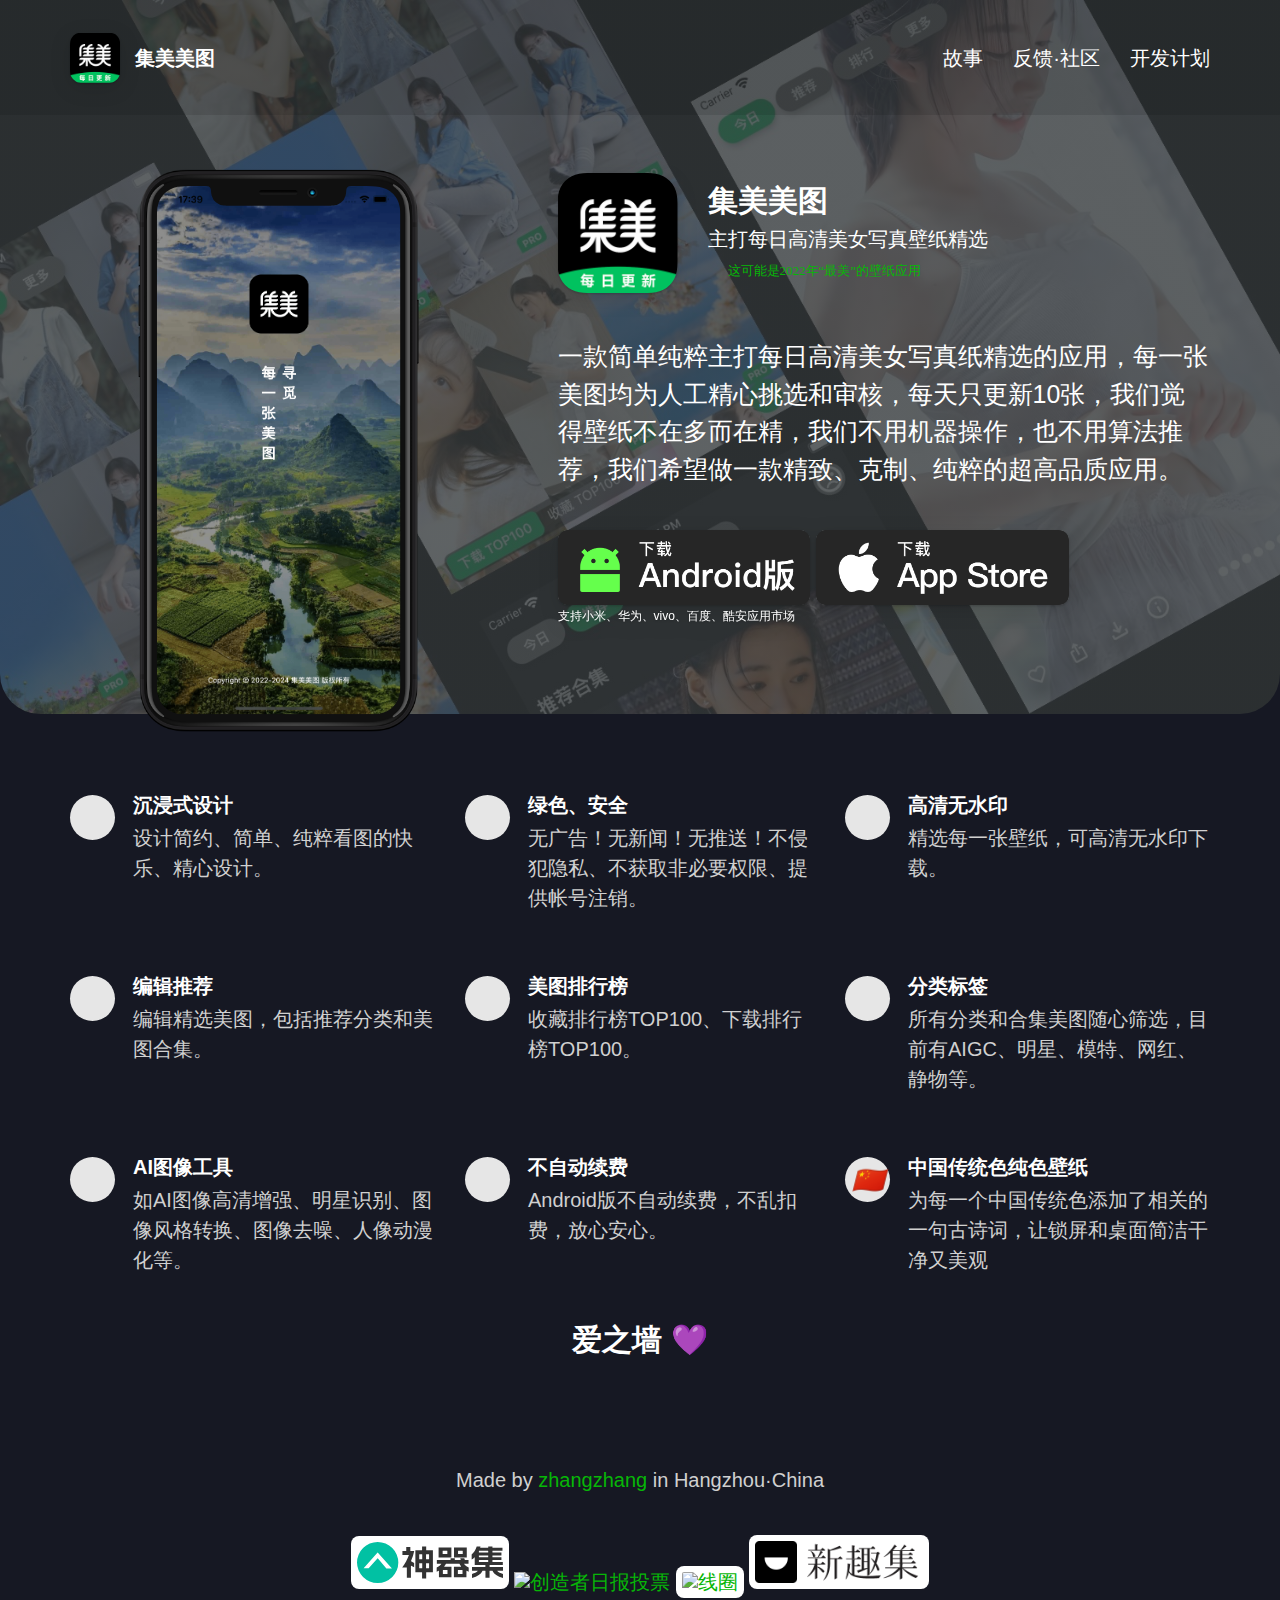
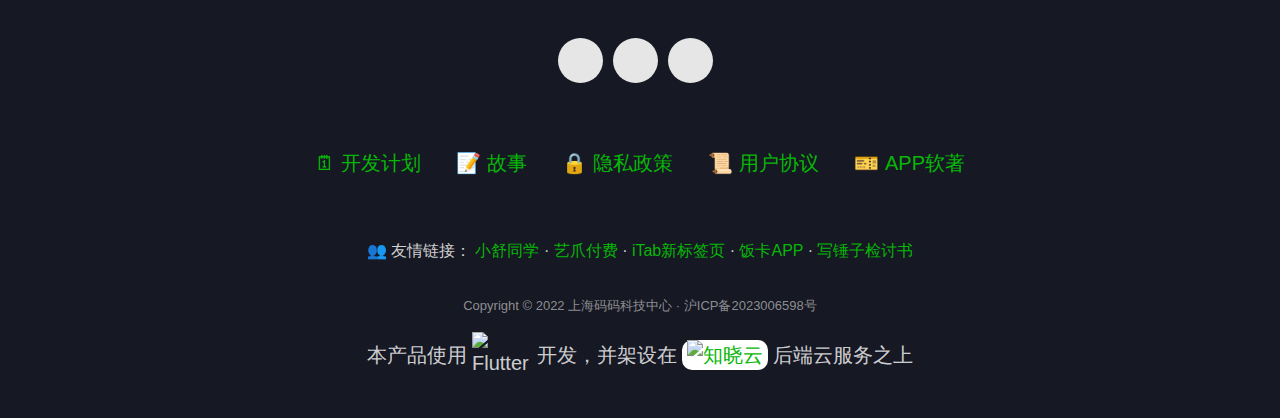
==== commit b3c78a9c: "add 神器集logo" ====
--- a/index.html
+++ b/index.html
@@ -36,19 +36,20 @@
     />
     <meta
       property="og:description"
-      content="一款简单纯粹的明星美女模特网红写真壁纸精选APP"
+      content="一款简单纯粹的明星美女模特网红写真壁纸精选APP，一头牛只供六客！我们每天只更新10张，编辑人工挑选。"
     />
     <meta property="og:type" content="website" />
     <meta
       property="og:url"
-      content="https://jmmt.mmkj.tech"
+      content="https://jimeiapp.zhangbingdev.com/"
     />
     <meta
       property="og:image"
-      content="https://jmmt.mmkj.tech/files/og_image.png"
-    />
-    <meta property="og:image:width" content="1920" />
-    <meta property="og:image:height" content="1080" />
+      content="https://jimeiapp.zhangbingdev.com/files/og_image.png?=t=20230726"
+    />
+    <meta property="og:image:width" content="3840" />
+    <meta property="og:image:height" content="2880" />
+    <meta name="twitter:creator" content="@container202" />
 
     <link
       rel="shortcut icon"
@@ -537,12 +538,28 @@
               "
             >
               <a
+                href="https://hao.logosc.cn/p/881"
+                target="_blank"
+                style="display: inline-block"
+              >
+                <img
+                  alt="神器集投票"
+                  src="./files/haologosc.svg"
+                  style="
+                    width: 158px;
+                    background: #fff;
+                    padding: 6px;
+                    border-radius: 8px;
+                  "
+                />
+              </a>
+              <a
                 href="https://creatorsdaily.com/61709ecb-11c3-4cb7-b9e3-298244ee6333"
                 target="_blank"
                 style="display: inline-block"
               >
                 <img
-                  alt="投票"
+                  alt="创造者日报投票"
                   src="https://creatorsdaily.com/api/61709ecb-11c3-4cb7-b9e3-298244ee6333/vote.svg?theme=light"
                 />
               </a>
@@ -553,6 +570,7 @@
               >
                 <img
                   src="https://xquan.net/logo.png"
+                  alt="线圈"
                   style="
                     width: 200px;
                     background: #fff;
@@ -568,6 +586,7 @@
               >
                 <img
                   src="[data-uri]"
+                  alt="新趣集"
                   style="
                     width: 180px;
                     background: #fff;
@@ -710,6 +729,7 @@
                 align-items: center;
                 margin-bottom: 20px;
                 flex-wrap: wrap;
+                line-height: 1.5;
               "
             >
               本产品使用
@@ -717,7 +737,7 @@
                 src="https://files.flutter-io.cn/flutter-cn/landing/ec64036b4eacc9f3fd73.svg"
                 alt="Flutter"
                 style="
-                  width: 100px;
+                  width: 70px;
                   padding: 0px 5px 0px 5px;
                 "
               />
@@ -727,13 +747,13 @@
                 target="_blank"
                 style="
                   background: white;
-                  padding: 3px 10px 3px 10px;
+                  padding: 0px 5px 0px 5px;
                   border-radius: 10px;
                   margin: 0 5px;
                 "
               >
                 <img
-                  style="width: 100px"
+                  style="width: 58px; height: 16px"
                   src="https://mcache.ifanr.cn/static/hydrogen-landing-v2/dist/img/gradient_logo_zh.svg"
                   alt="知晓云"
                 />
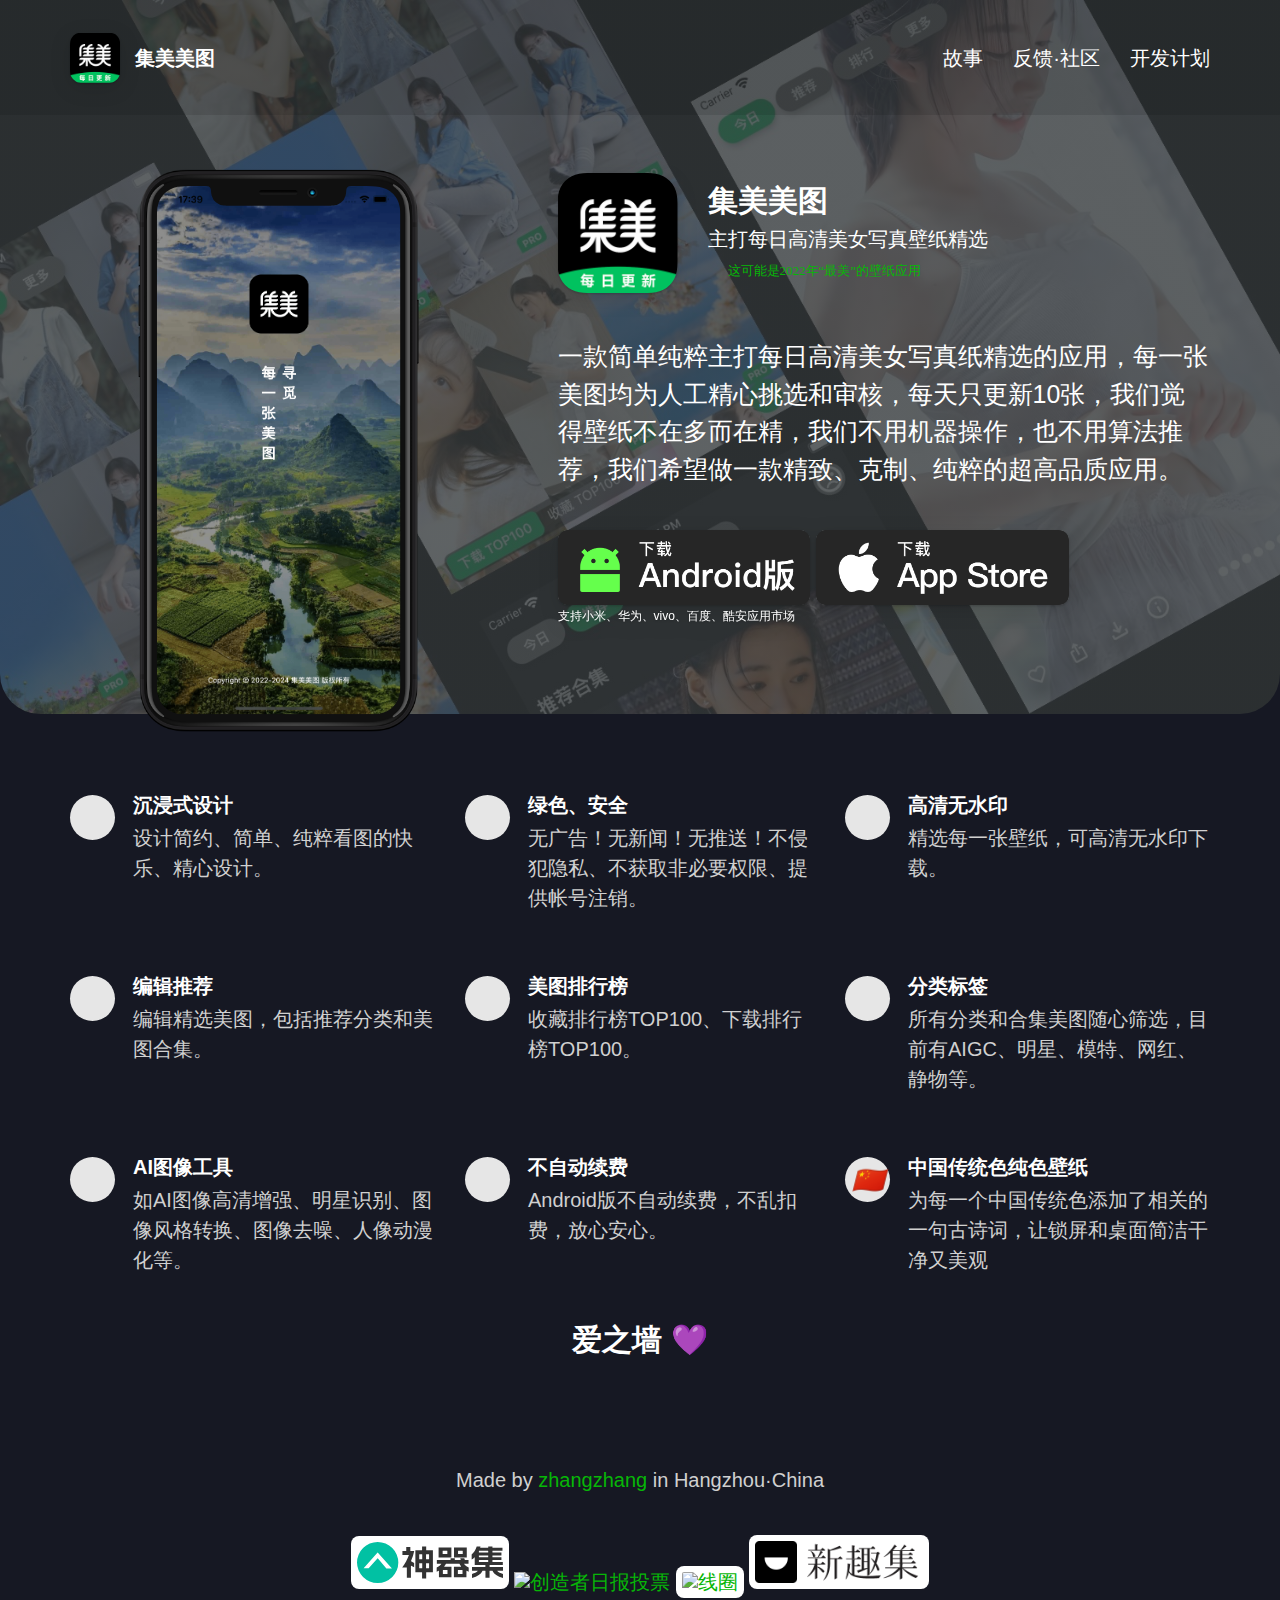
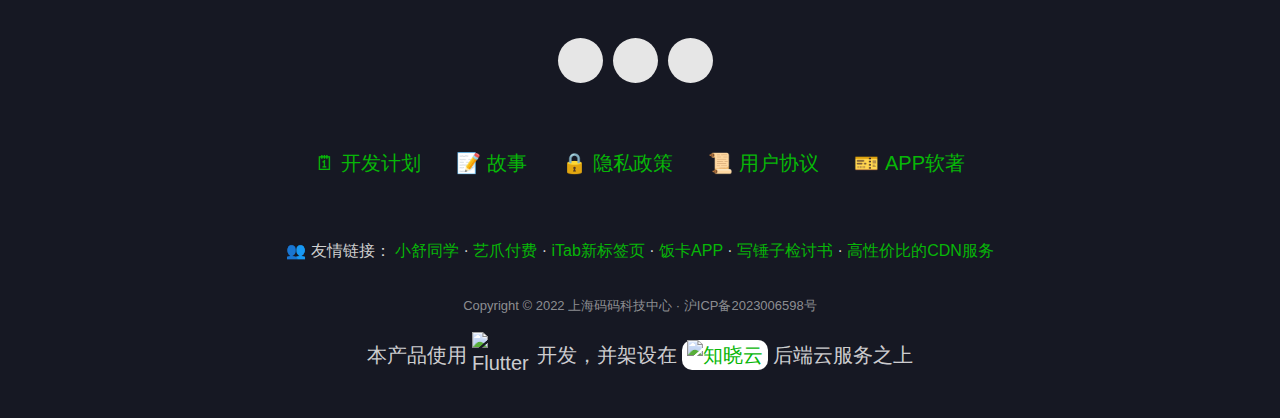
==== commit 1de77e58: "添加大风云友情链接" ====
--- a/index.html
+++ b/index.html
@@ -702,6 +702,13 @@
                 title=""
                 >写锤子检讨书</a
               >
+              ·
+              <a
+                href="https://www.dfyun.com.cn?invite_code=tmaw6p"
+                target="_blank"
+                title=""
+                >高性价比的CDN服务</a
+              >
             </div>
             <div
               style="
@@ -764,7 +771,7 @@
         </div>
       </div>
     </div>
-    <script src="//cdn.jsdelivr.net/npm/alertifyjs@1.13.1/build/alertify.min.js"></script>
+    <!-- <script src="//cdn.jsdelivr.net/npm/alertifyjs@1.13.1/build/alertify.min.js"></script>
     <script>
       window.onload = function () {
         alertify.defaults.theme.ok = "知道了";
@@ -776,6 +783,6 @@
             );
           };
       };
-    </script>
+    </script> -->
   </body>
 </html>
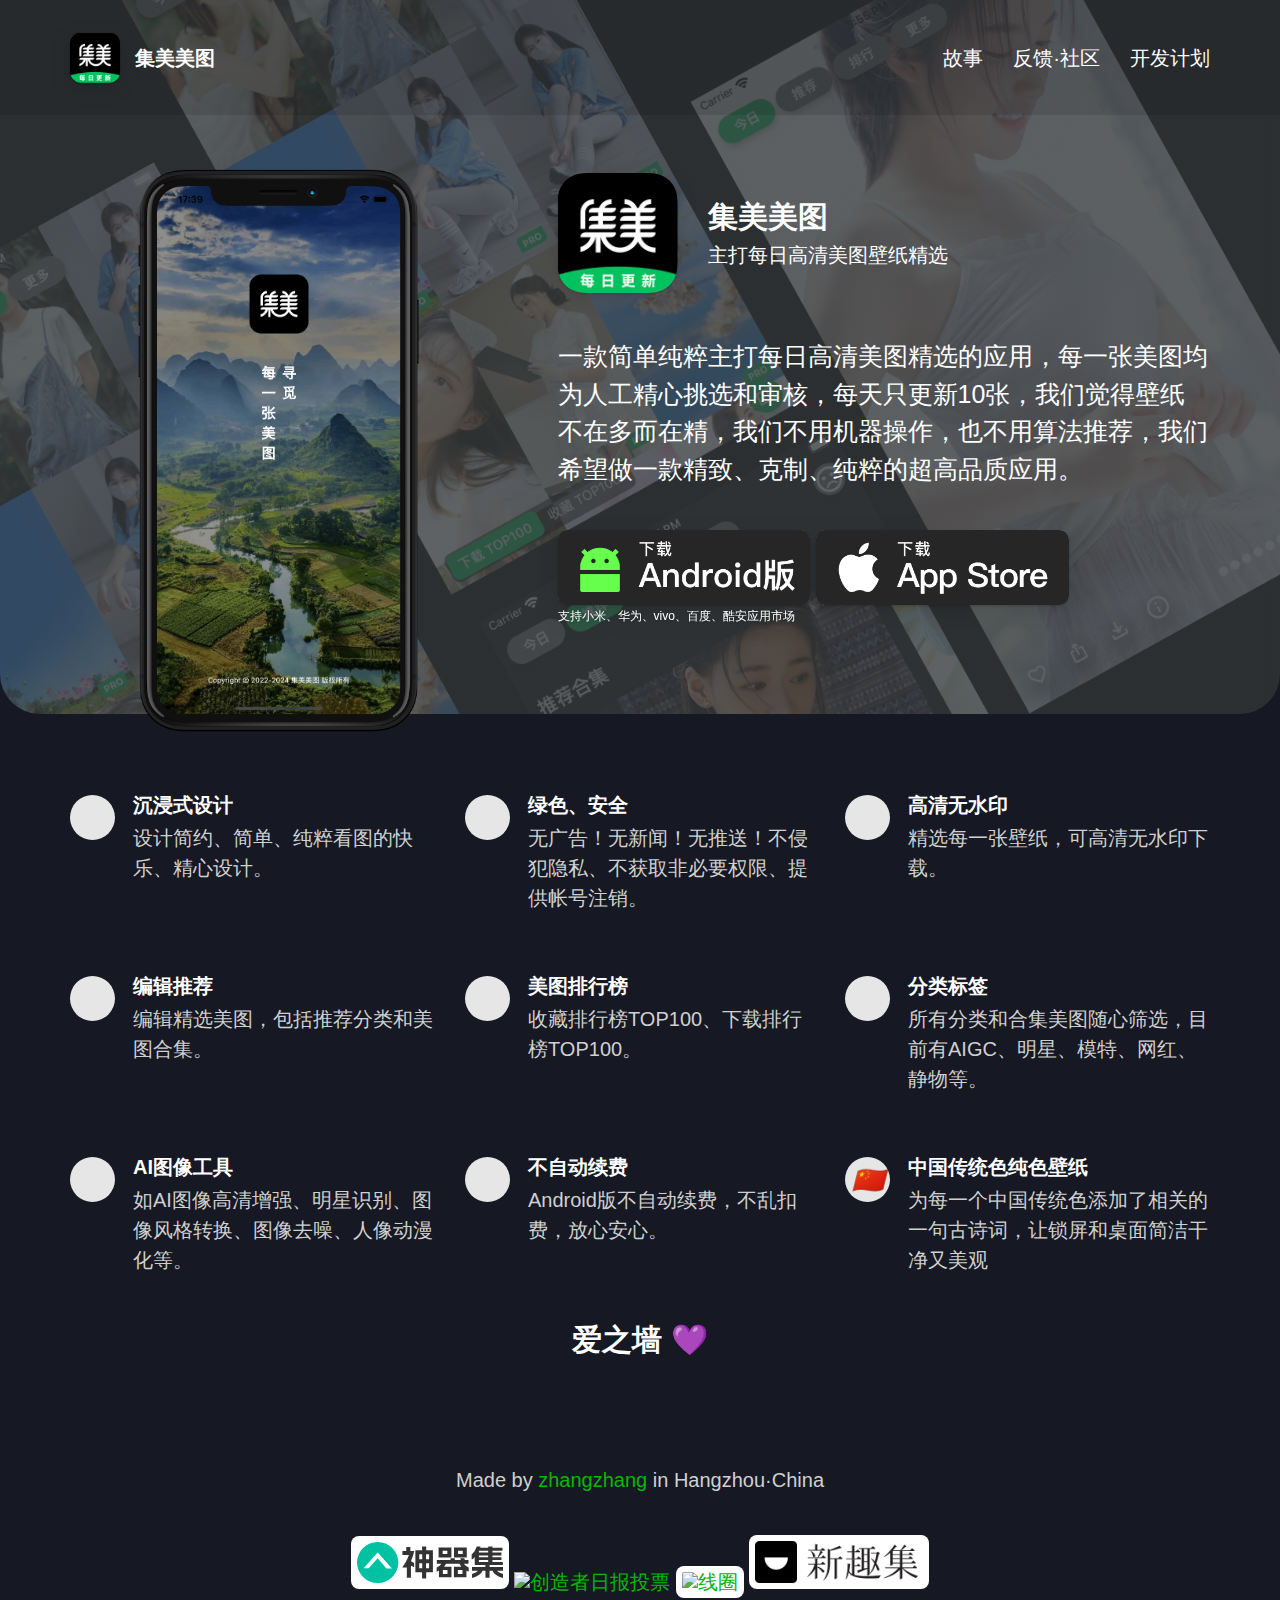
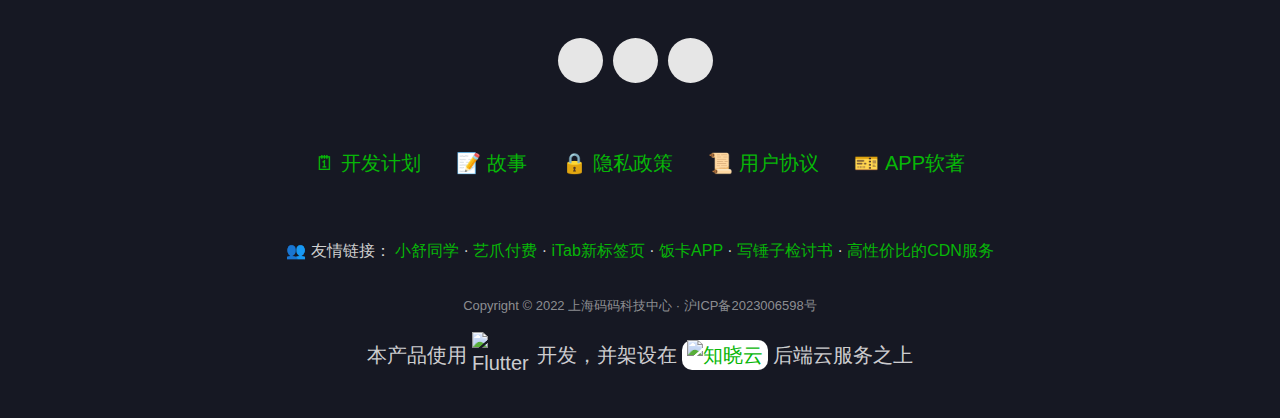
==== commit 491dc58d: "去掉 h3" ====
--- a/index.html
+++ b/index.html
@@ -19,7 +19,7 @@
     <base href="." target="_blank" />
 
     <title class="pageTitle">
-      集美美图-每日高清美女写真壁纸精选
+      集美美图-每日高清美图壁纸精选
     </title>
     <meta
       name="description"
@@ -32,11 +32,11 @@
     <!-- 开放图谱协议 -->
     <meta
       property="og:title"
-      content="集美美图-每日高清美女写真壁纸精选"
+      content="集美美图-每日高清美图壁纸精选"
     />
     <meta
       property="og:description"
-      content="一款简单纯粹的明星美女模特网红写真壁纸精选APP，一头牛只供六客！我们每天只更新10张，编辑人工挑选。"
+      content="一款简单纯粹的明星美女模特网红写真美图壁纸精选APP，一头牛只供六客！我们每天只更新10张，编辑人工挑选。"
     />
     <meta property="og:type" content="website" />
     <meta
@@ -297,9 +297,9 @@
             <div class="appNamePriceContainer">
               <h1 class="appName">集美美图</h1>
               <h2 class="appPrice">
-                主打每日高清美女写真壁纸精选
+                主打每日高清美图壁纸精选
               </h2>
-              <h3
+              <!-- <h3
                 class="appPrice"
                 style="
                   font-size: 1.3rem;
@@ -315,13 +315,13 @@
                 <a
                   href="https://zhuanlan.zhihu.com/p/563071136"
                   target="_blank"
-                  >这可能是2022年“最美”的壁纸应用</a
+                  >这可能是2023年“最美”的壁纸应用</a
                 >
-              </h3>
+              </h3> -->
             </div>
             <div class="appDescriptionContainer">
               <p class="appDescription">
-                一款简单纯粹主打每日高清美女写真纸精选的应用，每一张美图均为人工精心挑选和审核，每天只更新10张，我们觉得壁纸不在多而在精，我们不用机器操作，也不用算法推荐，我们希望做一款精致、克制、纯粹的超高品质应用。
+                一款简单纯粹主打每日高清美图精选的应用，每一张美图均为人工精心挑选和审核，每天只更新10张，我们觉得壁纸不在多而在精，我们不用机器操作，也不用算法推荐，我们希望做一款精致、克制、纯粹的超高品质应用。
               </p>
             </div>
             <div class="downloadButtonsContainer">
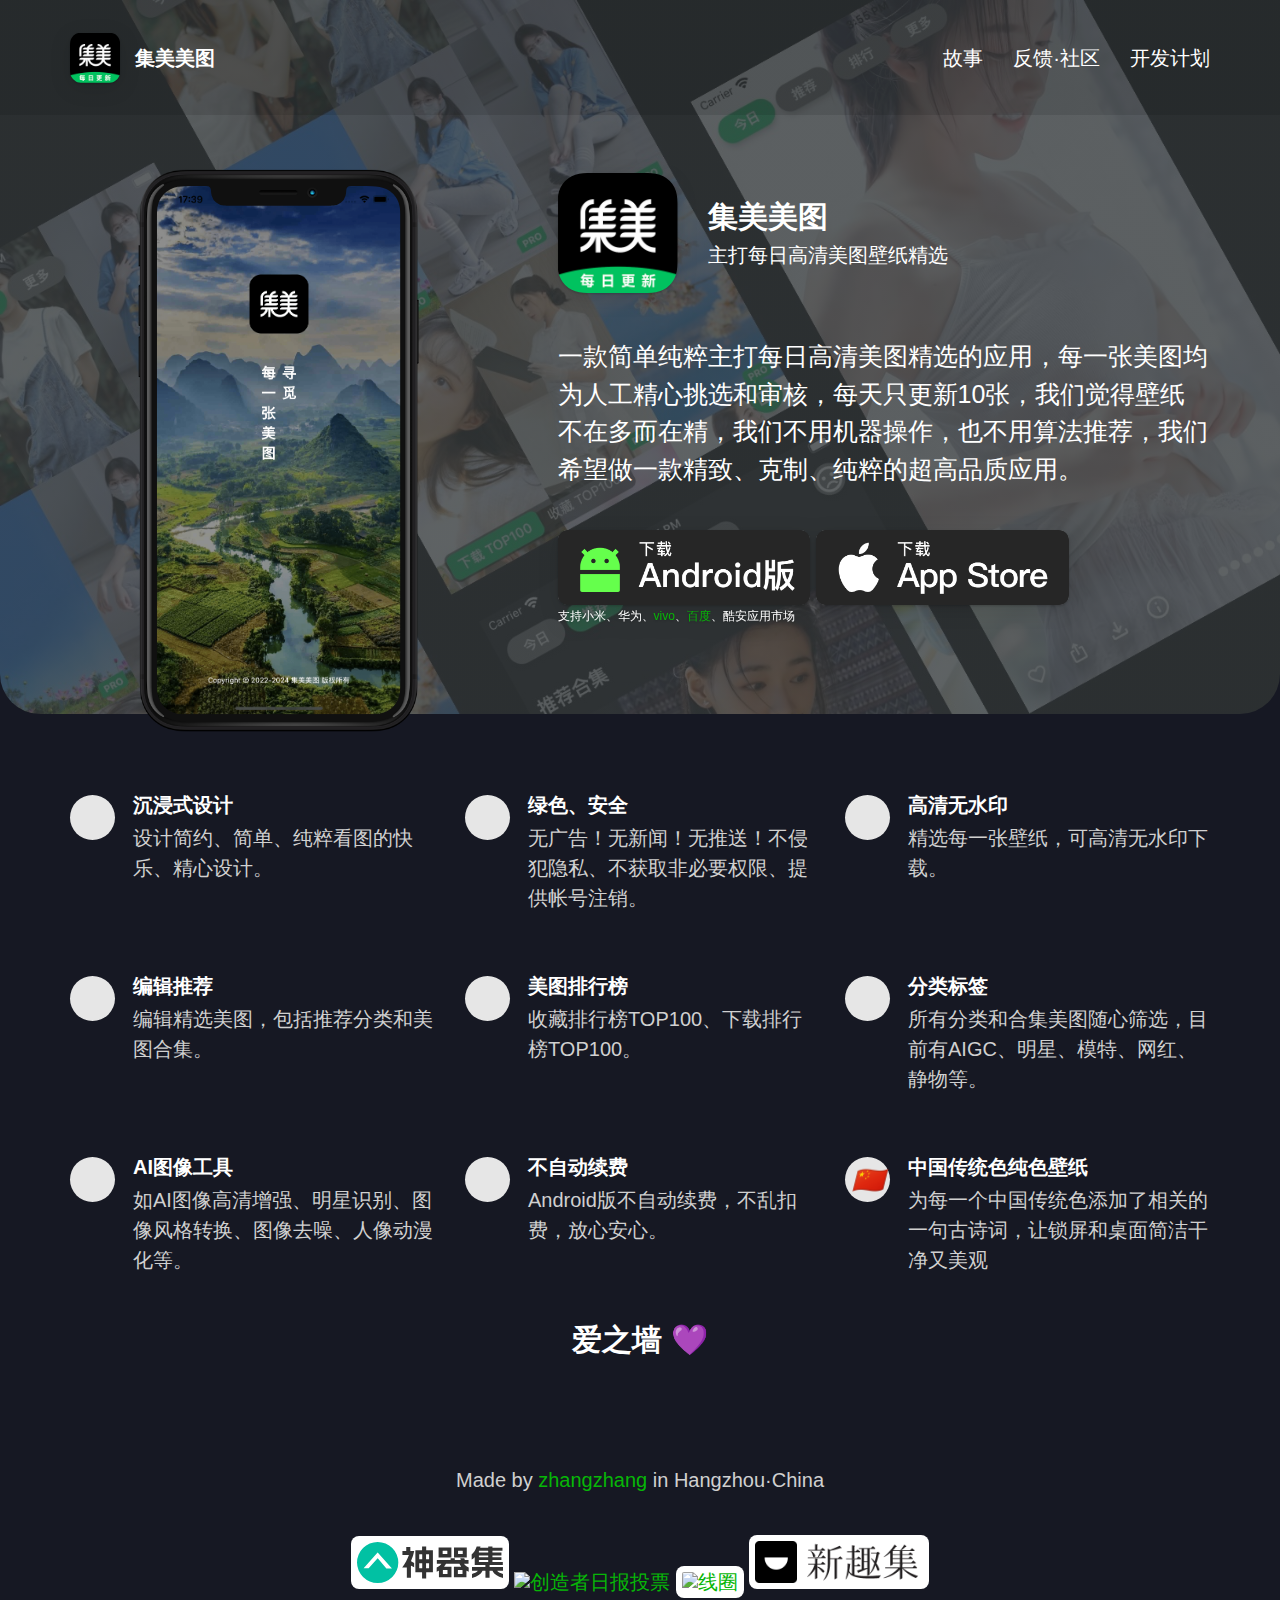
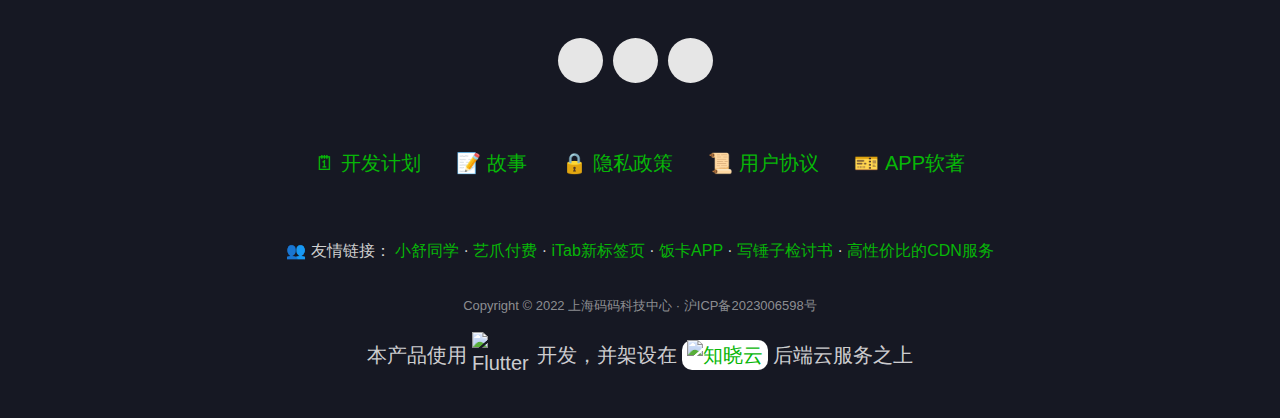
==== commit 757a8eb5: "添加 vivo 百度商店链接" ====
--- a/index.html
+++ b/index.html
@@ -342,7 +342,7 @@
               /></a>
 
               <div class="other-appstore-text">
-                支持小米、华为、vivo、百度、酷安应用市场
+                支持小米、华为、<a href="https://h5coml.vivo.com.cn/h5coml/appdetail_h5/browser_v2/index.html?appId=3397387">vivo</a>、<a href="https://mobile.baidu.com/item?pid=4026003&source=appbaidu">百度</a>、酷安应用市场
               </div>
 
               <!-- <div class="vote">
